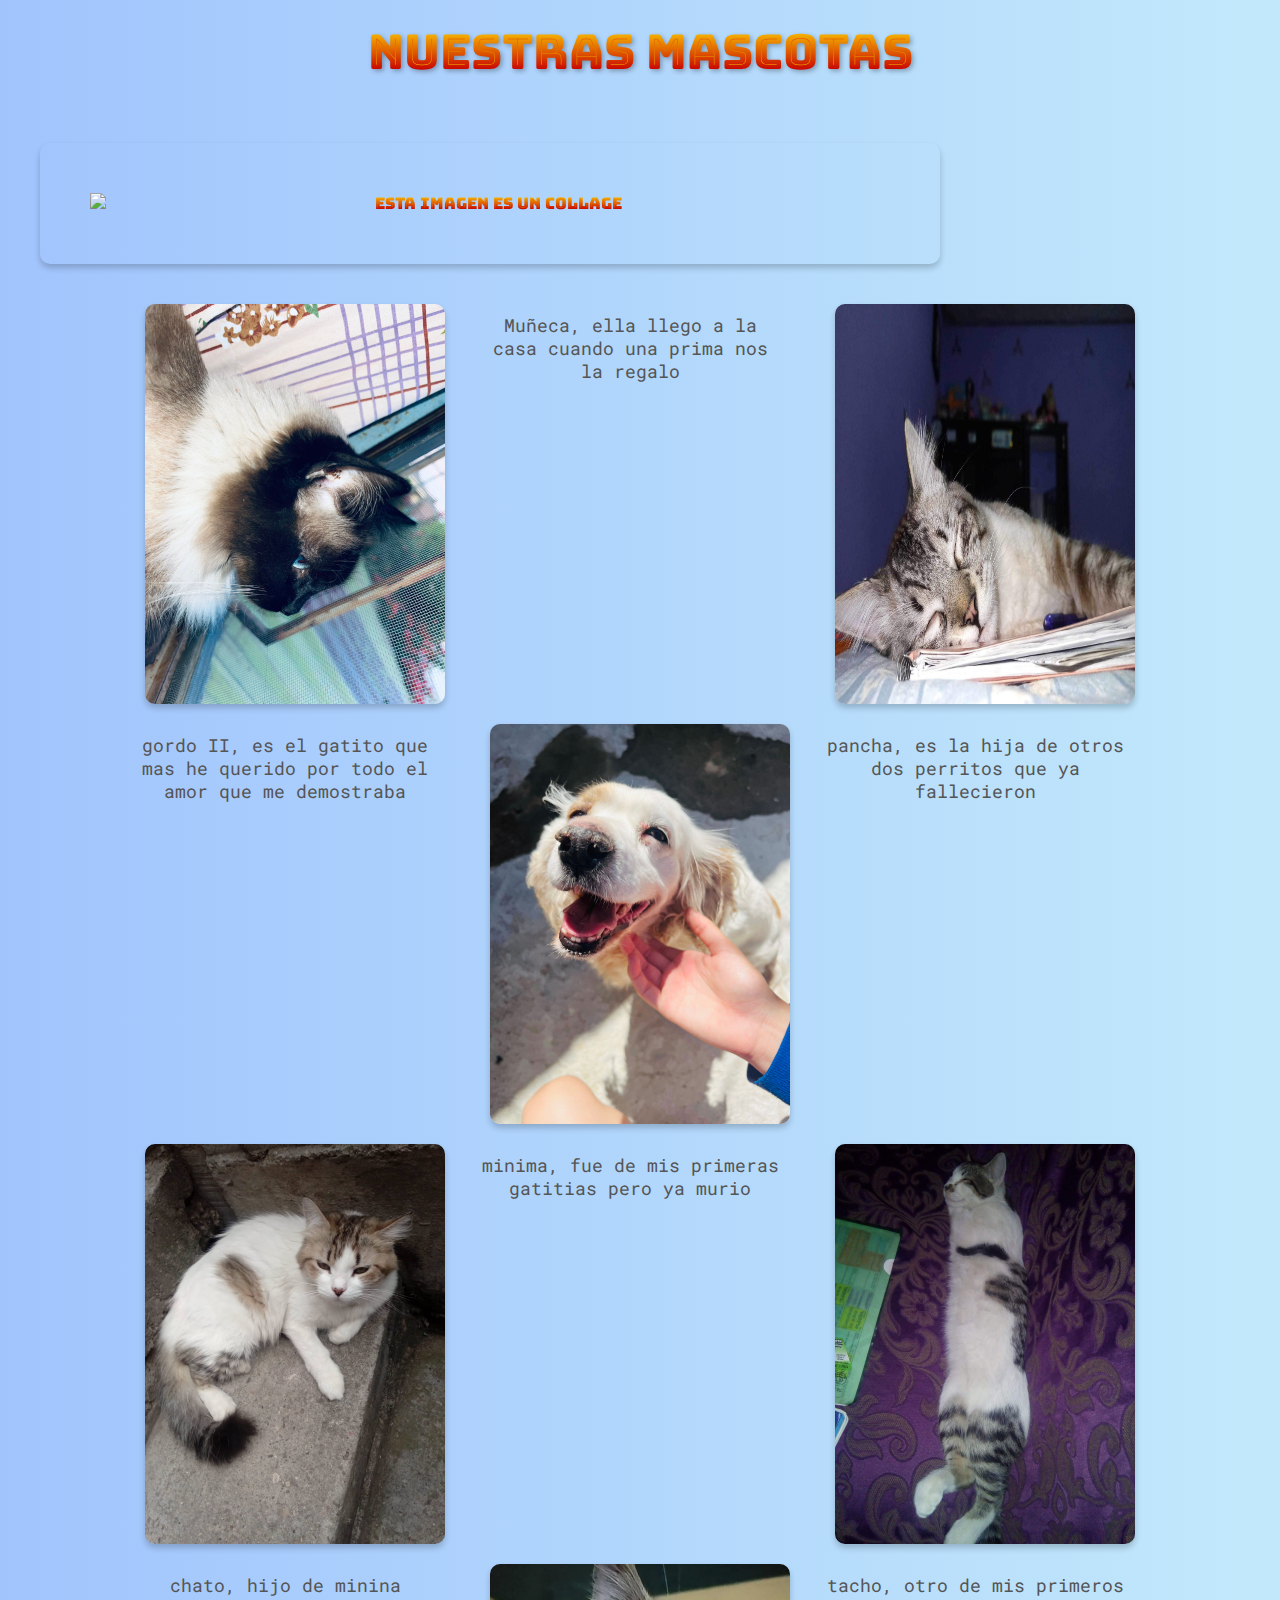
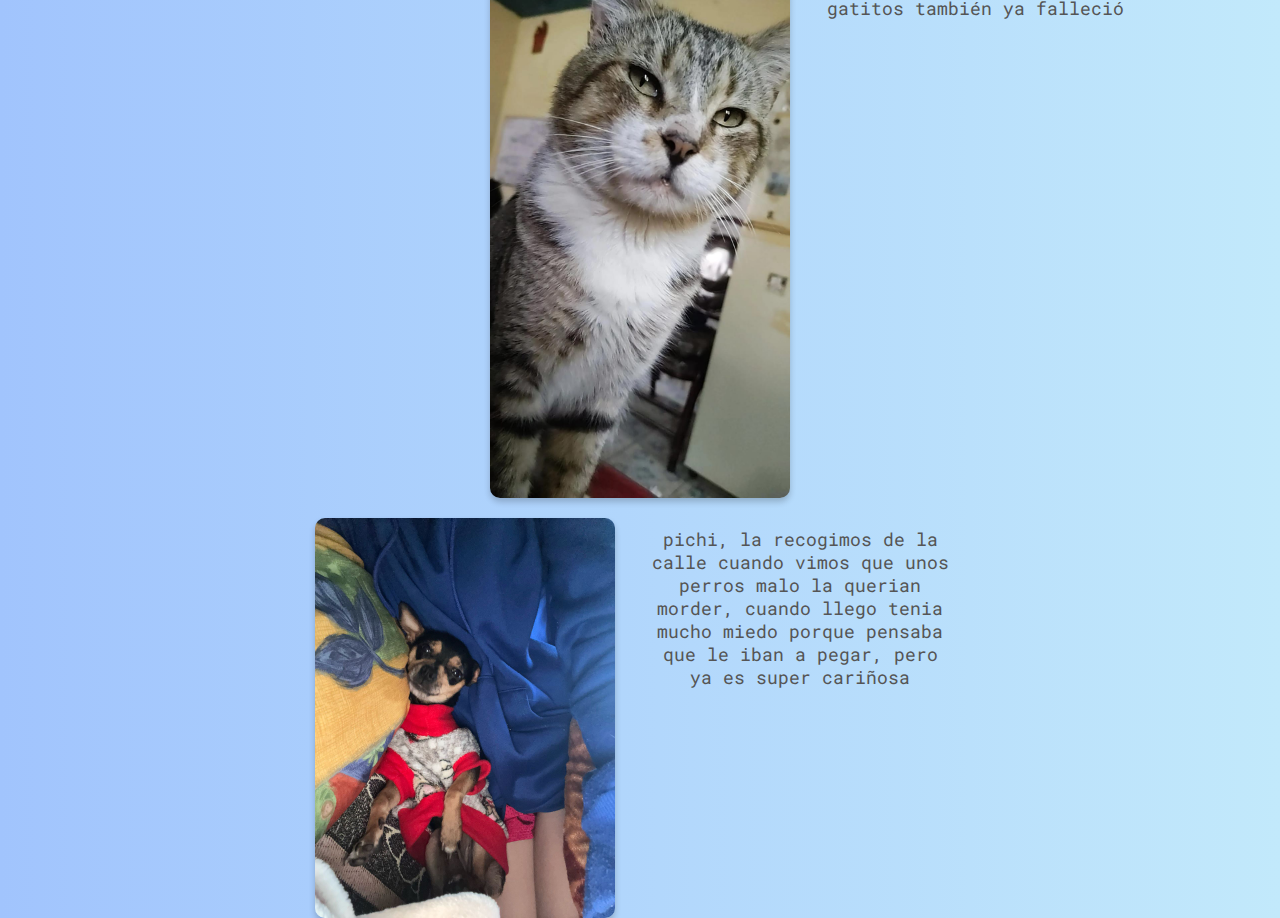
==== index.html @ cd4a5465 "Update and rename aplicacion web.html to index.html" ====
<!DOCTYPE html>
<html>
<head>
    <!-- esto es para colocar una fuente diferente -->
    <link rel="preconnect" href="https://fonts.googleapis.com">
    <link rel="preconnect" href="https://fonts.gstatic.com" crossorigin>
    <link href="https://fonts.googleapis.com/css2?family=Bungee+Spice&family=Roboto+Mono:ital,wght@0,100..700;1,100..700&family=Roboto:ital,wght@0,100;0,300;0,400;0,500;0,700;0,900;1,100;1,300;1,400;1,500;1,700;1,900&display=swap" rel="stylesheet">
    <!-- este es el link para que sirve el css -->
    <link rel="stylesheet" href="estilo.css">
    <title>NUESTRAS MASCOTAS</title>
</head>
<body>
    <h1><strong>NUESTRAS MASCOTAS</strong></h1>
    <div class="collage">
        <img  src="fotos/collage.png" alt="esta imagen es un collage" >
    </div>
    
    <section>   
        <img src="fotos/mulñeca.jpeg">
        <p>Muñeca,  ella llego a la casa cuando una prima nos la regalo</p>
        <br>
        <img src="fotos/gordo II.jpeg">
        <p>gordo II, es el gatito que mas he querido por todo el amor que me demostraba</p>
        <br>
        <img src="fotos/pancha.jpeg">
        <p>pancha, es la hija de otros dos perritos que ya fallecieron</p>
        <br>
        <img src="fotos/minima.jpeg">
        <p>minima, fue de mis primeras gatitias pero ya murio</p>
        <br>
        <img src="fotos/chato.jpeg">
        <p>chato, hijo de minina</p> 
        <br>
        <img src="fotos/tacho.jpeg">
        <p>tacho, otro de mis primeros gatitos también ya falleció</p>
        <br>
        <img src="fotos/pichi.jpeg">
        <p>pichi, la recogimos de la calle cuando vimos que unos perros malo la querian morder, cuando llego tenia mucho miedo porque pensaba que le iban a pegar, pero ya es super cariñosa</p>

    </section>

</body>
</html>
---- estilo.css ----
body {
    font-family: 'Roboto', sans-serif;
    background: linear-gradient(to right, #a1c4fd, #c2e9fb); /* Gradiente suave de azul */
    margin: 0;
    padding: 0;
    color: #333;
}

body{
    font-family: "Bungee Spice", sans-serif;
    font-weight: 400;
    font-style: normal;
}
.collage img{
    padding: 50px;
    margin: 40px;
    width: 100%;
    height: 1500px;
    display: flex;
    justify-content: center;
}
/* Estilos generales */
body {
    
    background-color: #f4f4f9;
    margin: 0;
    padding: 0;
    color: #333;
}

/* Estilo para el título principal */
h1 {
    text-align: center;
    font-family: 'Bungee Spice', cursive;
    font-size: 3em;
    color: #2c3e50;
    margin-top: 20px;
    padding-bottom: 20px;
    text-shadow: 2px 2px 5px rgba(0, 0, 0, 0.3);
}

/* Estilo para el collage de imágenes */
.collage {
    text-align: center;
    margin: 20px 0;
}

.collage img {
    width: 100%;
    max-width: 800px;
    height: auto;
    border-radius: 10px;
    box-shadow: 0 4px 6px rgba(0, 0, 0, 0.2);
}

/* Estilo para las secciones de cada mascota */
section {
    display: flex;
    flex-wrap: wrap;
    justify-content: center;
    gap: 20px;
    margin-top: 20px;
}

/* Cada bloque de mascota */
section img {
    max-width: 300px;
    border-radius: 10px;
    box-shadow: 0 4px 6px rgba(0, 0, 0, 0.2);
}

section p {
    width: 300px;
    font-family: 'Roboto Mono', monospace;
    font-size: 1.1em;
    color: #555;
    text-align: center;
    margin-top: 10px;
}

/* Hover effect para las imágenes */
section img:hover {
    transform: scale(1.05);
    transition: transform 0.3s ease;
}

/* Estilo para los párrafos de las mascotas */
p {
    padding: 0 15px;
}

/* Estilo para los márgenes entre las imágenes */
section br {
    margin-bottom: 20px;
}
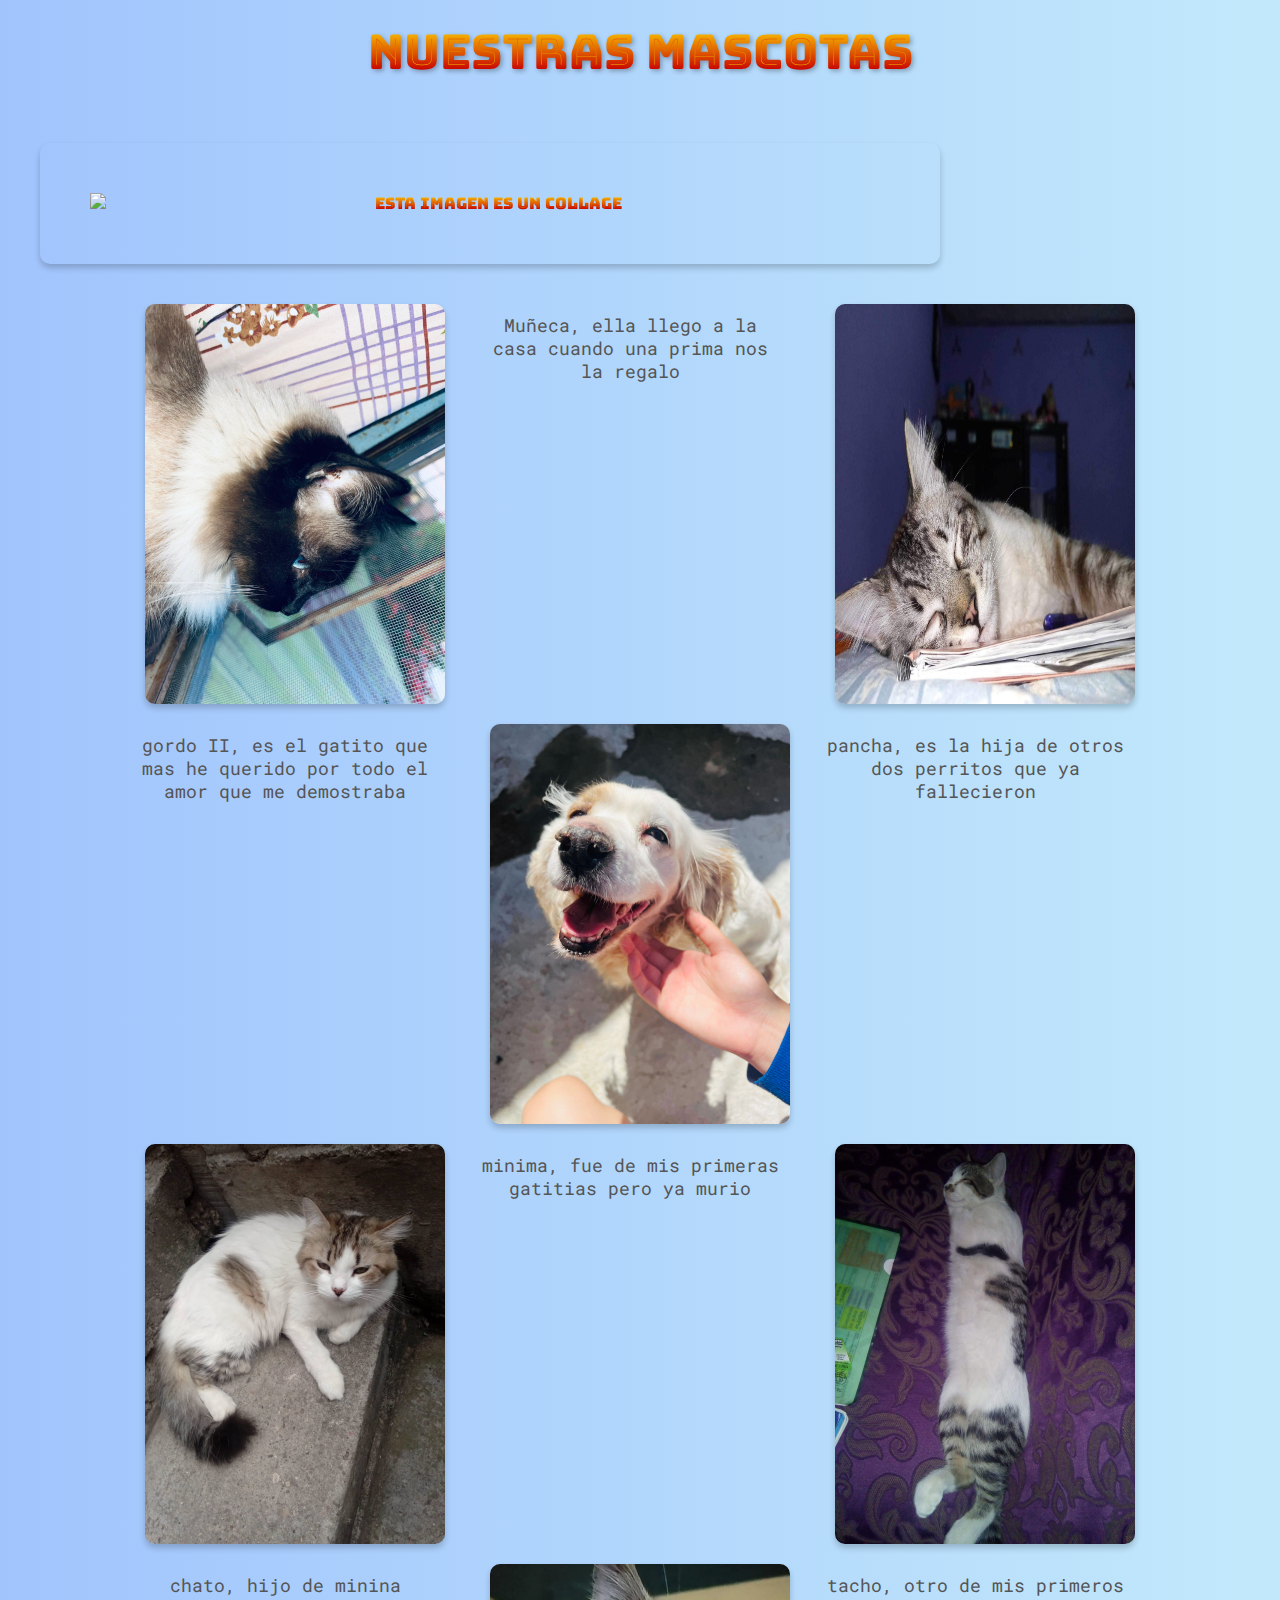
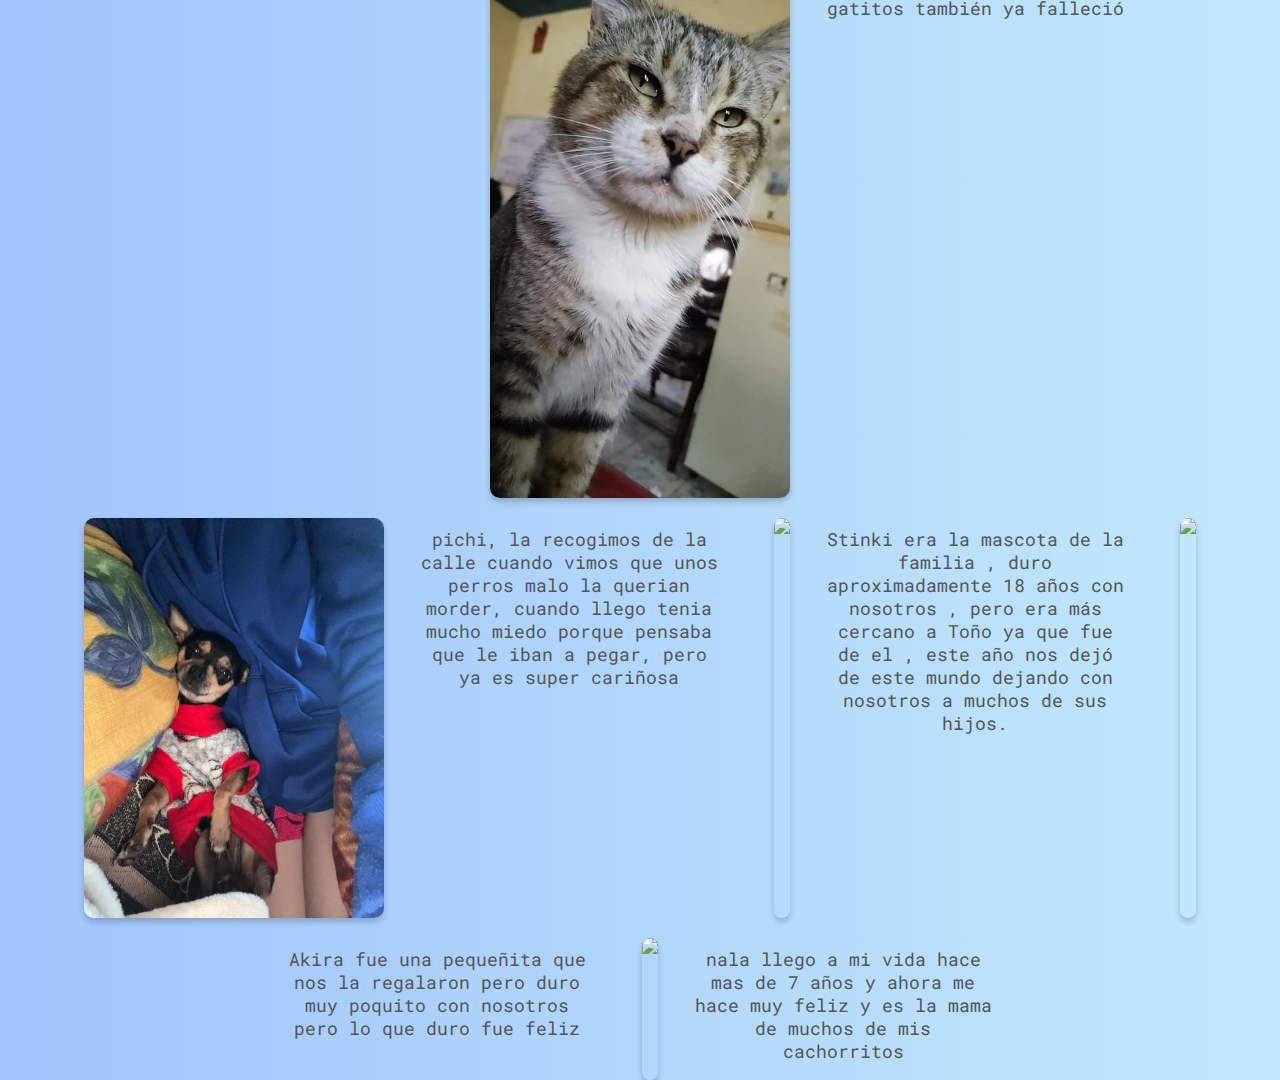
==== commit a1d16225: "Update and rename index.html.html to index.html" ====
--- a/index.html
+++ b/index.html
@@ -36,6 +36,16 @@
         <br>
         <img src="fotos/pichi.jpeg">
         <p>pichi, la recogimos de la calle cuando vimos que unos perros malo la querian morder, cuando llego tenia mucho miedo porque pensaba que le iban a pegar, pero ya es super cariñosa</p>
+        <br>
+        <img src="fotos/stinki.jpeg">
+        <p>Stinki era la mascota de la familia , duro aproximadamente 18 años con nosotros , pero era más cercano a Toño ya que fue de el , este año nos dejó de este mundo dejando con nosotros a muchos de sus hijos.</p>
+        <br>
+        <img src="fotos/akira.jpeg">
+        <p>Akira fue una pequeñita que nos la regalaron pero duro muy poquito con nosotros pero lo que duro fue feliz</p>
+        <br>
+        <img src="fotos/nala.jpeg">
+        <p>nala llego a mi vida hace mas de 7 años y ahora me hace muy feliz y es la mama de muchos de mis cachorritos</p>
+        
 
     </section>
 
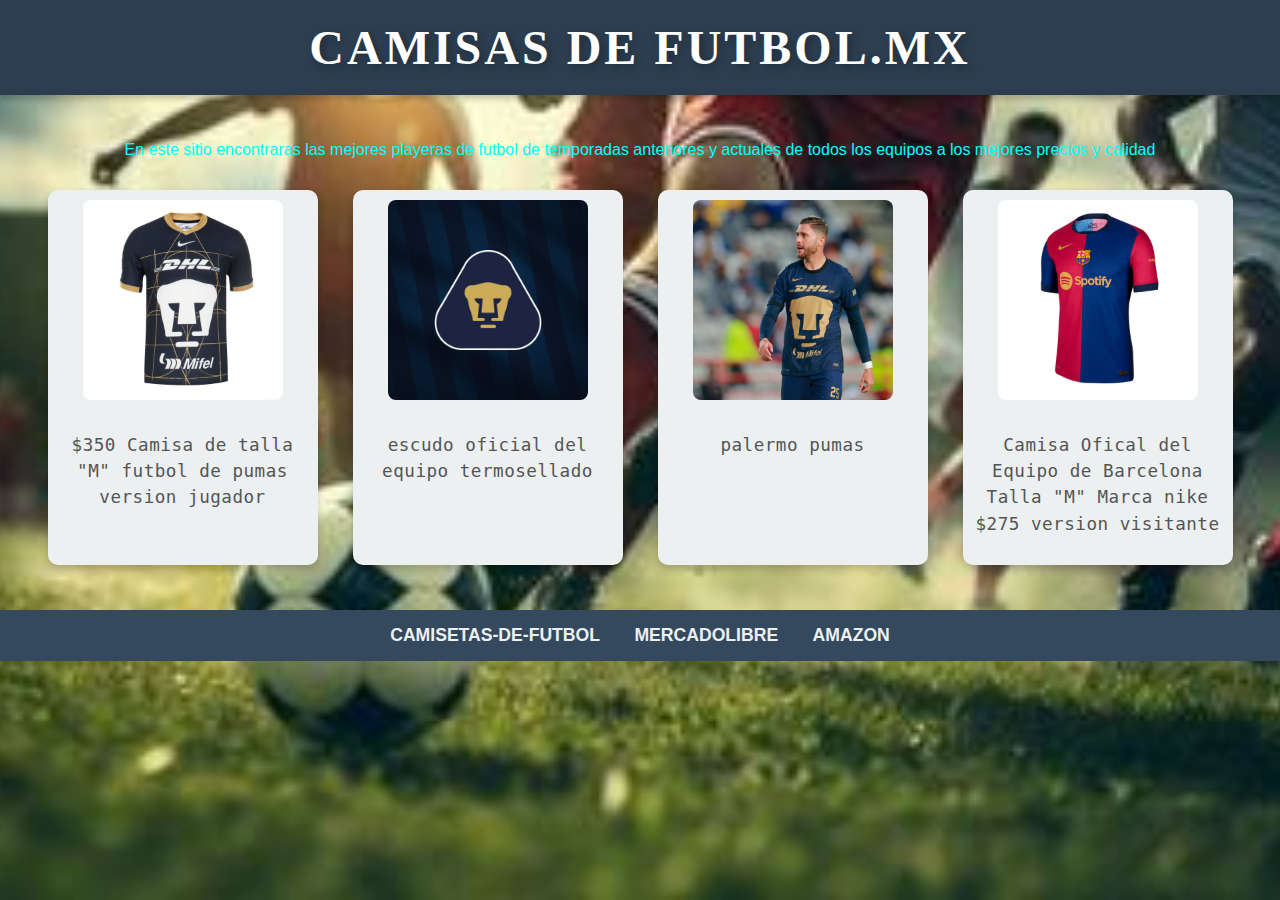
==== commit 21e59e2c: "Add files via upload" ====
--- a/index.html
+++ b/index.html
@@ -1,53 +1,172 @@
 <!DOCTYPE html>
 <html>
 <head>
-    <!-- esto es para colocar una fuente diferente -->
-    <link rel="preconnect" href="https://fonts.googleapis.com">
-    <link rel="preconnect" href="https://fonts.gstatic.com" crossorigin>
-    <link href="https://fonts.googleapis.com/css2?family=Bungee+Spice&family=Roboto+Mono:ital,wght@0,100..700;1,100..700&family=Roboto:ital,wght@0,100;0,300;0,400;0,500;0,700;0,900;1,100;1,300;1,400;1,500;1,700;1,900&display=swap" rel="stylesheet">
-    <!-- este es el link para que sirve el css -->
-    <link rel="stylesheet" href="estilo.css">
-    <title>NUESTRAS MASCOTAS</title>
+    <style>
+        body {
+    font-family: 'Roboto', sans-serif;
+    background-image: url(funtbol.jpg); 
+    background-size: cover;  
+    background-position: center center; 
+    background-attachment: fixed;
+    color: #333;
+    margin: 0;
+    padding: 0;
+}
+
+        /* Estilos generales */
+    body {
+        font-family: 'Roboto', sans-serif; 
+        
+        color: #333; 
+        margin: 0;
+        padding: 0;
+    }
+
+/* Estilo para el header (encabezado) */
+    header {
+        background-color: #2c3e50; 
+        color: white;
+        padding: 20px 0;
+        text-align: center;
+        text-transform: uppercase;
+        letter-spacing: 3px;
+        font-weight: bold;
+        box-shadow: 0 4px 6px rgba(0, 0, 0, 0.2); 
+    }
+
+    header h1 {
+        font-family: 'Bungee Spice', cursive; 
+        font-size: 3em;
+        margin: 0;
+        text-shadow: 3px 3px 8px rgba(0, 0, 0, 0.3); 
+    }
+
+
+section {
+    display: flex;
+    flex-wrap: wrap; 
+    justify-content: space-around;
+    padding: 30px;
+    color:aqua;
+    border-radius: 10px;
+    box-shadow: 0 4px 12px rgba(0, 0, 0, 0.1); 
+}
+
+/* Estilo para cada item (imagen + texto) */
+section .item {
+    text-align: center; 
+    margin: 15px;
+    width: 250px; 
+    background-color: #ecf0f1; 
+    border-radius: 10px;
+    box-shadow: 0 4px 8px rgba(0, 0, 0, 0.2); 
+    padding: 10px;
+}
+
+/* Estilo para las imágenes dentro de cada item */
+section .item img {
+    width: 100%;
+    max-width: 200px; 
+    height: auto;
+    margin-bottom: 10px; 
+    border-radius: 8px;
+    transition: transform 0.3s ease, box-shadow 0.3s ease;
+}
+
+/* Efecto hover para las imágenes */
+section .item img:hover {
+    transform: scale(1.05); 
+    box-shadow: 0 6px 15px rgba(0, 0, 0, 0.3); 
+}
+
+/* Estilo para los párrafos dentro de cada item */
+section .item p {
+    font-family: 'Roboto Mono', monospace; 
+    font-size: 1.1em;
+    color: #555;
+    line-height: 1.5;
+    letter-spacing: 0.5px;
+}
+
+/* Estilo para el footer (pie de página) */
+footer {
+    background-color: #34495e; 
+    color: white;
+    padding: 15px;
+    text-align: center;
+    font-family: 'Roboto', sans-serif;
+}
+
+footer a {
+    color: #ecf0f1; /* Color claro para los enlaces */
+    text-decoration: none;
+    font-size: 1.1em;
+    margin: 0 15px;
+    font-weight: bold;
+    text-transform: uppercase;
+    transition: color 0.3s ease, transform 0.3s ease;
+}
+
+footer a:hover {
+    color: #f39c12; 
+    transform: translateY(-3px); 
+}
+
+/* Diseño responsivo para pantallas más pequeñas */
+@media (max-width: 768px) {
+    section {
+        flex-direction: column; 
+        align-items: center; 
+    }
+
+    section .item {
+        width: 90%; 
+        margin: 10px 0;
+    }
+
+    footer a {
+        font-size: 1em;
+        margin: 5px;
+    }
+
+    header h1 {
+        font-size: 2.2em; 
+    }
+}
+
+
+    </style>
+    <title>Camisas de futbol</title>
 </head>
 <body>
-    <h1><strong>NUESTRAS MASCOTAS</strong></h1>
-    <div class="collage">
-        <img  src="fotos/collage.png" alt="esta imagen es un collage" >
-    </div>
-    
-    <section>   
-        <img src="fotos/mulñeca.jpeg">
-        <p>Muñeca,  ella llego a la casa cuando una prima nos la regalo</p>
-        <br>
-        <img src="fotos/gordo II.jpeg">
-        <p>gordo II, es el gatito que mas he querido por todo el amor que me demostraba</p>
-        <br>
-        <img src="fotos/pancha.jpeg">
-        <p>pancha, es la hija de otros dos perritos que ya fallecieron</p>
-        <br>
-        <img src="fotos/minima.jpeg">
-        <p>minima, fue de mis primeras gatitias pero ya murio</p>
-        <br>
-        <img src="fotos/chato.jpeg">
-        <p>chato, hijo de minina</p> 
-        <br>
-        <img src="fotos/tacho.jpeg">
-        <p>tacho, otro de mis primeros gatitos también ya falleció</p>
-        <br>
-        <img src="fotos/pichi.jpeg">
-        <p>pichi, la recogimos de la calle cuando vimos que unos perros malo la querian morder, cuando llego tenia mucho miedo porque pensaba que le iban a pegar, pero ya es super cariñosa</p>
-        <br>
-        <img src="fotos/stinki.jpeg">
-        <p>Stinki era la mascota de la familia , duro aproximadamente 18 años con nosotros , pero era más cercano a Toño ya que fue de el , este año nos dejó de este mundo dejando con nosotros a muchos de sus hijos.</p>
-        <br>
-        <img src="fotos/akira.jpeg">
-        <p>Akira fue una pequeñita que nos la regalaron pero duro muy poquito con nosotros pero lo que duro fue feliz</p>
-        <br>
-        <img src="fotos/nala.jpeg">
-        <p>nala llego a mi vida hace mas de 7 años y ahora me hace muy feliz y es la mama de muchos de mis cachorritos</p>
-        
+    <header>
+        <h1>CAMISAS DE FUTBOL.MX</h1>
+    </header>
+    <section>
+        <p>En este sitio encontraras las mejores playeras de futbol de temporadas anteriores y actuales de todos los equipos a los mejores precios y calidad</p>
+        <div class="item">
+            <img src="pumas-01.jpg">
+            <p>$350 Camisa de talla "M" futbol de pumas version jugador</p>
+        </div>
 
+        <div class="item">
+            <img src="pumas-02.jpg">
+            <p>escudo oficial del equipo termosellado</p>
+        </div>
+        <div class="item">  
+            <img src="pumas-03.jpg">
+            <p>palermo pumas</p>
+        </div> 
+
+        <div class="item">
+            <img src="barcelona.jpg">
+            <p>Camisa Ofical del Equipo de Barcelona Talla "M" Marca nike $275 version visitante</p>
+        </div>
     </section>
-
+    <footer>
+        <a href="https://www.camisetasfutbol.mx/">camisetas-de-futbol</a>
+        <a href="https://listado.mercadolibre.com.mx/camiseta-futbol">mercadolibre</a>
+        <a href="https://www.amazon.com.mx/camisetas-de-futbol/s?k=camisetas+de+futbol">amazon</a>
+    </footer>
 </body>
-</html>
+</html>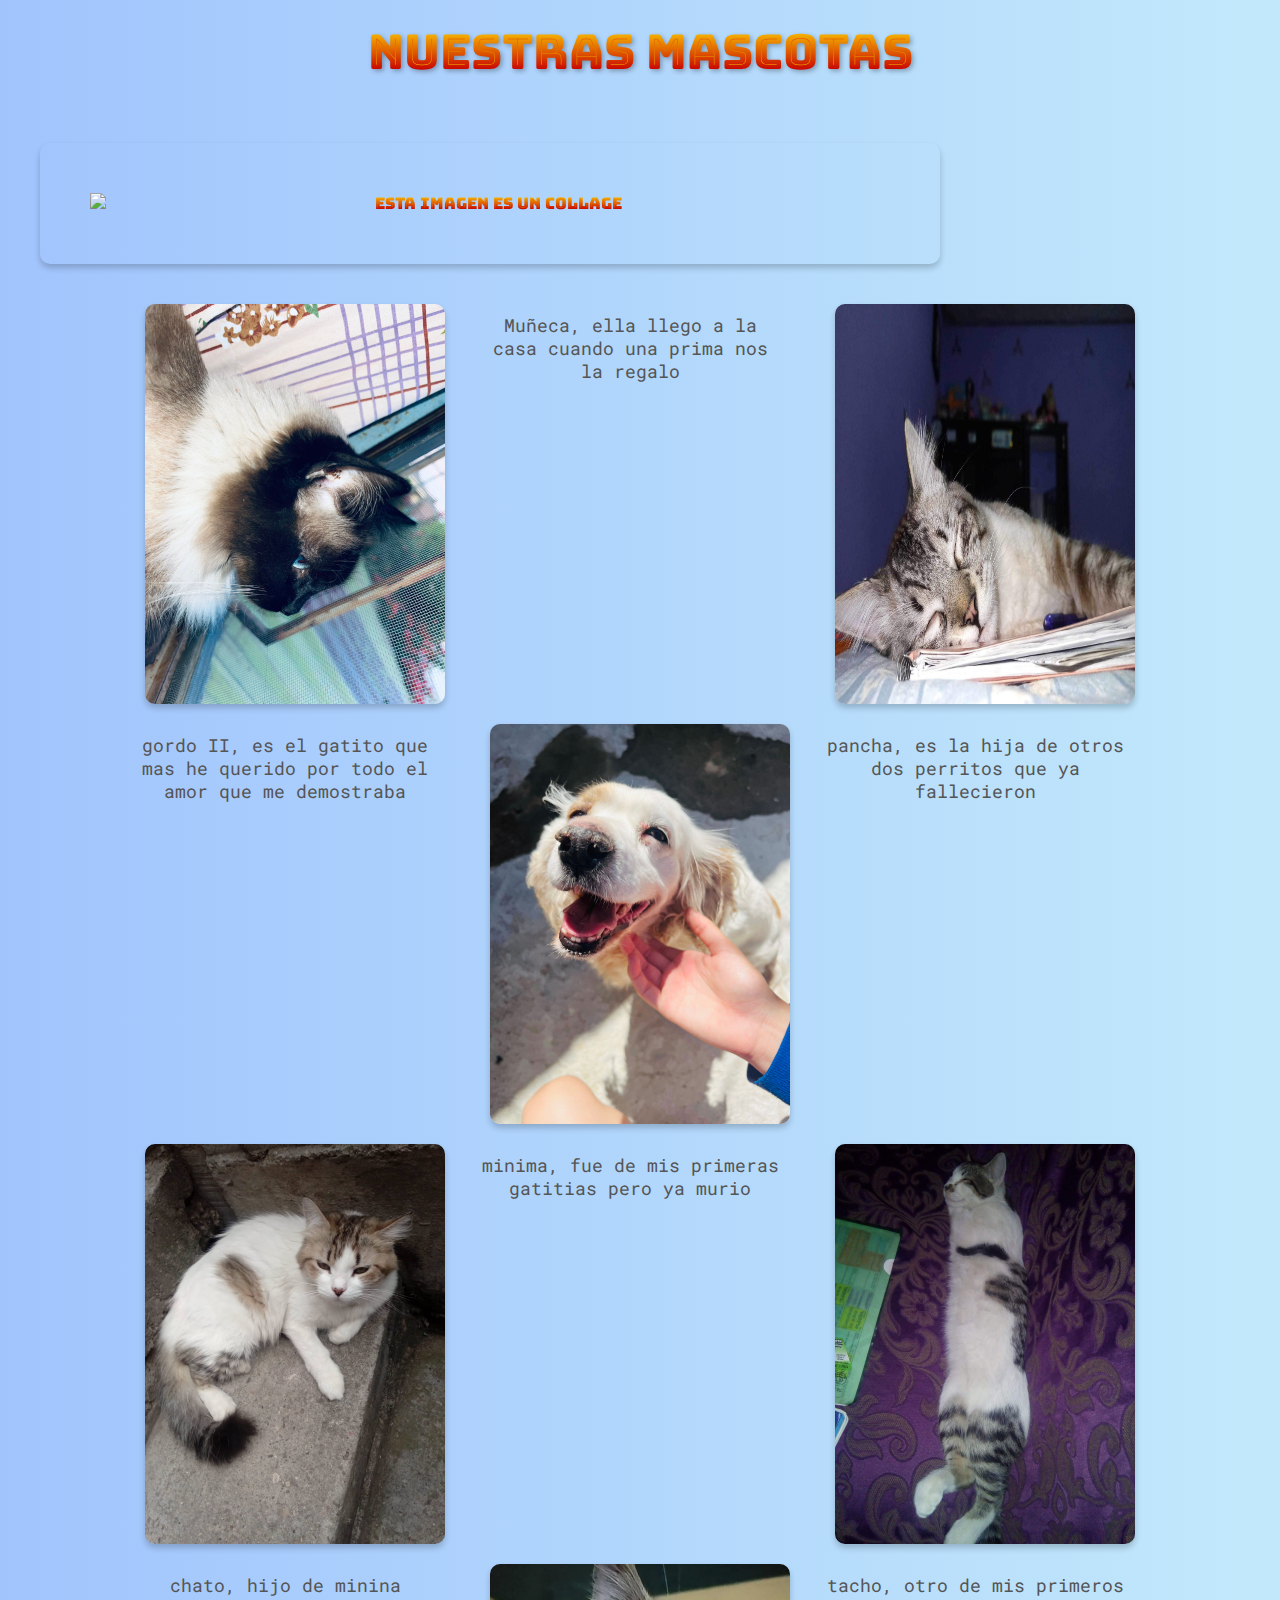
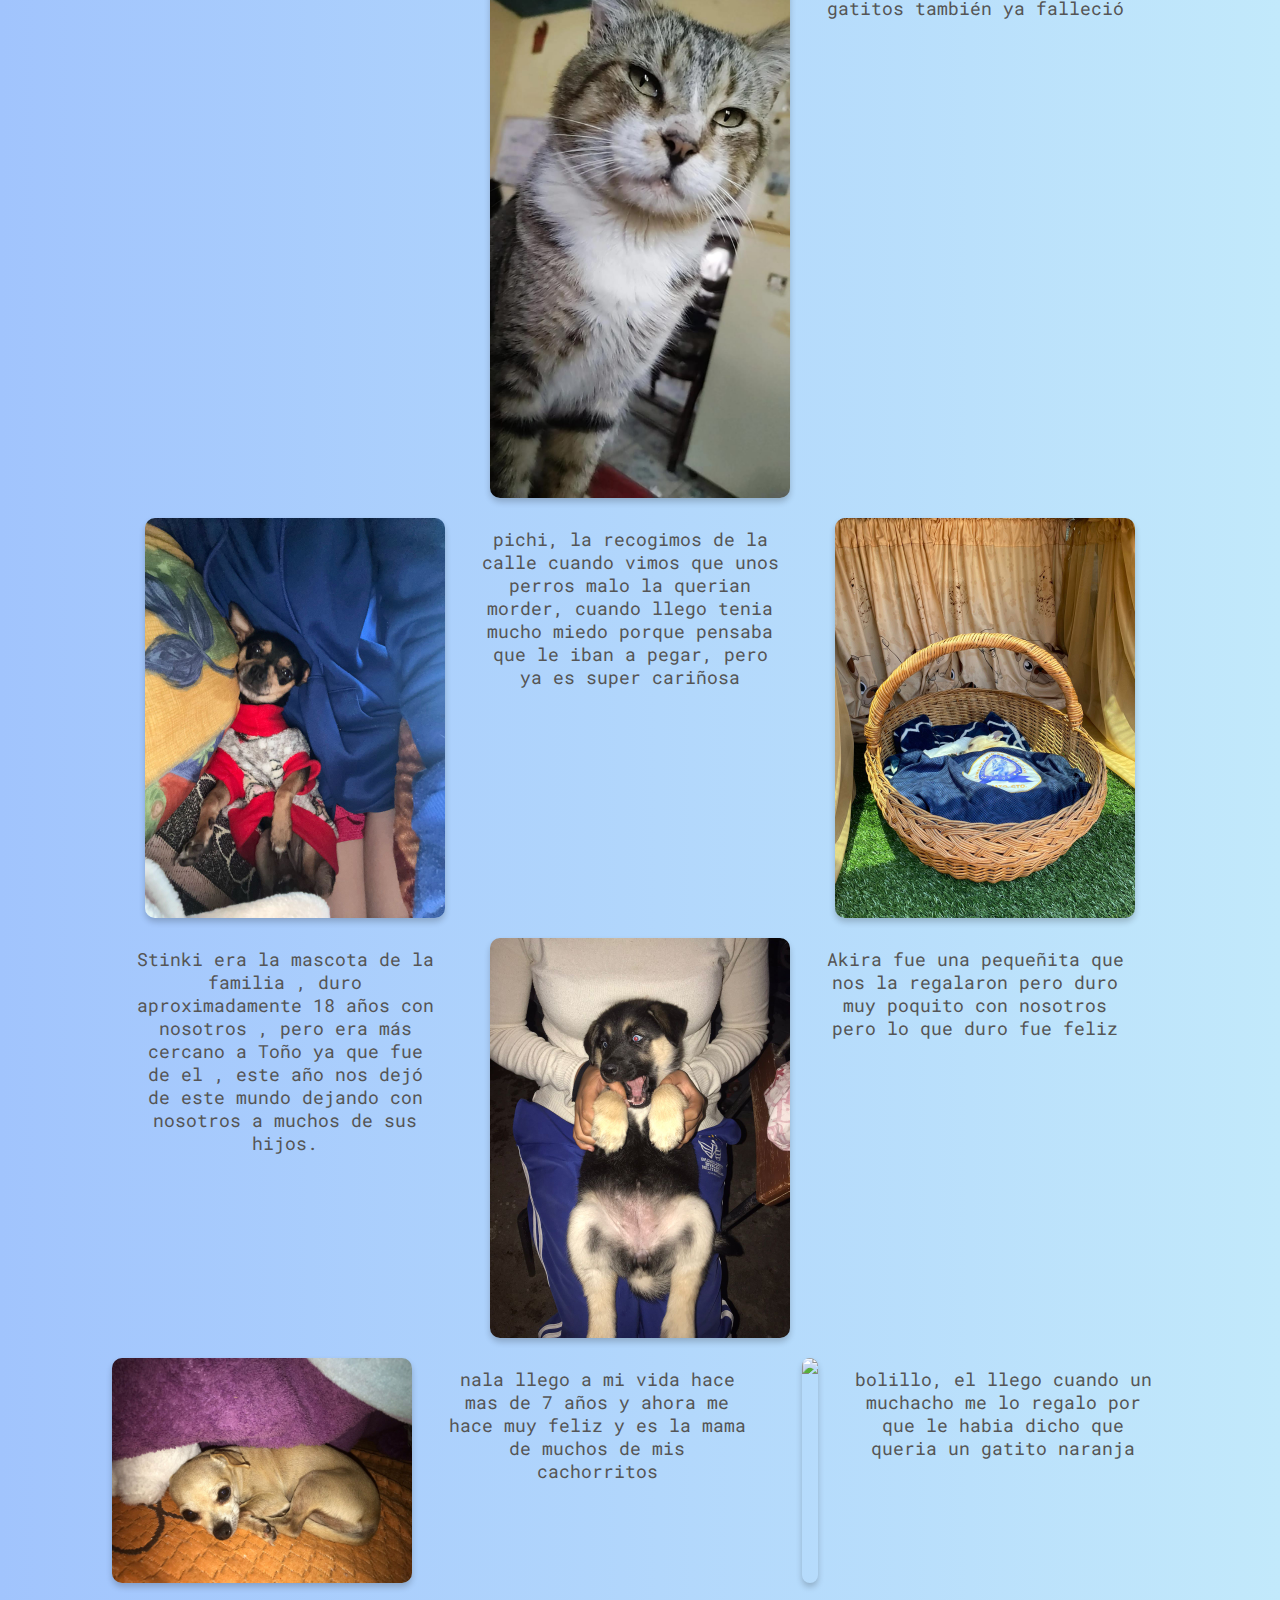
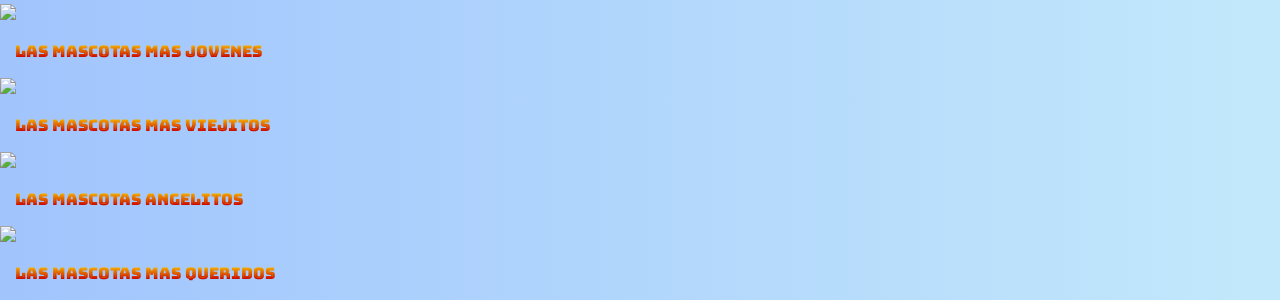
==== commit e9a4bb33: "Add files via upload" ====
--- a/index.html
+++ b/index.html
@@ -1,172 +1,84 @@
 <!DOCTYPE html>
 <html>
 <head>
-    <style>
-        body {
-    font-family: 'Roboto', sans-serif;
-    background-image: url(funtbol.jpg); 
-    background-size: cover;  
-    background-position: center center; 
-    background-attachment: fixed;
-    color: #333;
-    margin: 0;
-    padding: 0;
-}
-
-        /* Estilos generales */
-    body {
-        font-family: 'Roboto', sans-serif; 
-        
-        color: #333; 
-        margin: 0;
-        padding: 0;
-    }
-
-/* Estilo para el header (encabezado) */
-    header {
-        background-color: #2c3e50; 
-        color: white;
-        padding: 20px 0;
-        text-align: center;
-        text-transform: uppercase;
-        letter-spacing: 3px;
-        font-weight: bold;
-        box-shadow: 0 4px 6px rgba(0, 0, 0, 0.2); 
-    }
-
-    header h1 {
-        font-family: 'Bungee Spice', cursive; 
-        font-size: 3em;
-        margin: 0;
-        text-shadow: 3px 3px 8px rgba(0, 0, 0, 0.3); 
-    }
-
-
-section {
-    display: flex;
-    flex-wrap: wrap; 
-    justify-content: space-around;
-    padding: 30px;
-    color:aqua;
-    border-radius: 10px;
-    box-shadow: 0 4px 12px rgba(0, 0, 0, 0.1); 
-}
-
-/* Estilo para cada item (imagen + texto) */
-section .item {
-    text-align: center; 
-    margin: 15px;
-    width: 250px; 
-    background-color: #ecf0f1; 
-    border-radius: 10px;
-    box-shadow: 0 4px 8px rgba(0, 0, 0, 0.2); 
-    padding: 10px;
-}
-
-/* Estilo para las imágenes dentro de cada item */
-section .item img {
-    width: 100%;
-    max-width: 200px; 
-    height: auto;
-    margin-bottom: 10px; 
-    border-radius: 8px;
-    transition: transform 0.3s ease, box-shadow 0.3s ease;
-}
-
-/* Efecto hover para las imágenes */
-section .item img:hover {
-    transform: scale(1.05); 
-    box-shadow: 0 6px 15px rgba(0, 0, 0, 0.3); 
-}
-
-/* Estilo para los párrafos dentro de cada item */
-section .item p {
-    font-family: 'Roboto Mono', monospace; 
-    font-size: 1.1em;
-    color: #555;
-    line-height: 1.5;
-    letter-spacing: 0.5px;
-}
-
-/* Estilo para el footer (pie de página) */
-footer {
-    background-color: #34495e; 
-    color: white;
-    padding: 15px;
-    text-align: center;
-    font-family: 'Roboto', sans-serif;
-}
-
-footer a {
-    color: #ecf0f1; /* Color claro para los enlaces */
-    text-decoration: none;
-    font-size: 1.1em;
-    margin: 0 15px;
-    font-weight: bold;
-    text-transform: uppercase;
-    transition: color 0.3s ease, transform 0.3s ease;
-}
-
-footer a:hover {
-    color: #f39c12; 
-    transform: translateY(-3px); 
-}
-
-/* Diseño responsivo para pantallas más pequeñas */
-@media (max-width: 768px) {
-    section {
-        flex-direction: column; 
-        align-items: center; 
-    }
-
-    section .item {
-        width: 90%; 
-        margin: 10px 0;
-    }
-
-    footer a {
-        font-size: 1em;
-        margin: 5px;
-    }
-
-    header h1 {
-        font-size: 2.2em; 
-    }
-}
-
-
-    </style>
-    <title>Camisas de futbol</title>
+    <!-- esto es para colocar una fuente diferente -->
+    <link rel="preconnect" href="https://fonts.googleapis.com">
+    <link rel="preconnect" href="https://fonts.gstatic.com" crossorigin>
+    <link href="https://fonts.googleapis.com/css2?family=Bungee+Spice&family=Roboto+Mono:ital,wght@0,100..700;1,100..700&family=Roboto:ital,wght@0,100;0,300;0,400;0,500;0,700;0,900;1,100;1,300;1,400;1,500;1,700;1,900&display=swap" rel="stylesheet">
+    <!-- este es el link para que sirve el css -->
+    <link rel="stylesheet" href="estilo.css">
+    <title>NUESTRAS MASCOTAS</title>
 </head>
 <body>
     <header>
-        <h1>CAMISAS DE FUTBOL.MX</h1>
+        <h1><strong>NUESTRAS MASCOTAS</strong></h1>
     </header>
-    <section>
-        <p>En este sitio encontraras las mejores playeras de futbol de temporadas anteriores y actuales de todos los equipos a los mejores precios y calidad</p>
-        <div class="item">
-            <img src="pumas-01.jpg">
-            <p>$350 Camisa de talla "M" futbol de pumas version jugador</p>
+    <div class="collage">
+        <img  src="fotos/collage.png" alt="esta imagen es un collage" >
+    </div>
+    
+    <section>   
+        <img src="fotos/mulñeca.jpeg">
+        <p>Muñeca,  ella llego a la casa cuando una prima nos la regalo</p>
+        <br>
+        <img src="fotos/gordo II.jpeg">
+        <p>gordo II, es el gatito que mas he querido por todo el amor que me demostraba</p>
+        <br>
+        <img src="fotos/pancha.jpeg">
+        <p>pancha, es la hija de otros dos perritos que ya fallecieron</p>
+        <br>
+        <img src="fotos/minima.jpeg">
+        <p>minima, fue de mis primeras gatitias pero ya murio</p>
+        <br>
+        <img src="fotos/chato.jpeg">
+        <p>chato, hijo de minina</p> 
+        <br>
+        <img src="fotos/tacho.jpeg">
+        <p>tacho, otro de mis primeros gatitos también ya falleció</p>
+        <br>
+        <img src="fotos/pichi.jpeg">
+        <p>pichi, la recogimos de la calle cuando vimos que unos perros malo la querian morder, cuando llego tenia mucho miedo porque pensaba que le iban a pegar, pero ya es super cariñosa</p>
+        <br>
+        <img src="fotos/stinki.jpeg">
+        <p>Stinki era la mascota de la familia , duro aproximadamente 18 años con nosotros , pero era más cercano a Toño ya que fue de el , este año nos dejó de este mundo dejando con nosotros a muchos de sus hijos.</p>
+        <br>
+        <img src="fotos/akira.jpeg">
+        <p>Akira fue una pequeñita que nos la regalaron pero duro muy poquito con nosotros pero lo que duro fue feliz</p>
+        <br>
+        <img src="fotos/nala.jpeg">
+        <p>nala llego a mi vida hace mas de 7 años y ahora me hace muy feliz y es la mama de muchos de mis cachorritos</p>
+        <br>
+        <img src="fotos/bolillo.jpeg">
+        <p>bolillo, el llego cuando un muchacho me lo regalo por que le habia dicho que queria un gatito naranja</p>
+
+    </section>
+    <br>
+    <footer>
+        <div class="contenedor">
+            <div class="jovenes">
+                <img src="fotos/jovenes.jpeg">
+                <p>las mascotas mas jovenes</p>
+            </div>
         </div>
-
-        <div class="item">
-            <img src="pumas-02.jpg">
-            <p>escudo oficial del equipo termosellado</p>
+        <div class="contenedor">
+            <div class="jovenes">
+                <img src="fotos/viejitos.jpeg">
+                <p>las mascotas mas viejitos</p>
+            </div>
         </div>
-        <div class="item">  
-            <img src="pumas-03.jpg">
-            <p>palermo pumas</p>
-        </div> 
-
-        <div class="item">
-            <img src="barcelona.jpg">
-            <p>Camisa Ofical del Equipo de Barcelona Talla "M" Marca nike $275 version visitante</p>
+        <div class="contenedor">
+            <div class="jovenes">
+                <img src="fotos/angelitos.jpeg">
+                <p>las mascotas angelitos</p>
+            </div>
         </div>
-    </section>
-    <footer>
-        <a href="https://www.camisetasfutbol.mx/">camisetas-de-futbol</a>
-        <a href="https://listado.mercadolibre.com.mx/camiseta-futbol">mercadolibre</a>
-        <a href="https://www.amazon.com.mx/camisetas-de-futbol/s?k=camisetas+de+futbol">amazon</a>
+        <div class="contenedor">
+            <div class="jovenes">
+                <img src="fotos/los mas queridos.jpeg">
+                <p>las mascotas mas queridos</p>
+            </div>
+        </div>
     </footer>
+    
 </body>
 </html>--- a/estilo.css
+++ b/estilo.css
@@ -0,0 +1,96 @@
+
+body {
+    font-family: 'Roboto', sans-serif;
+    background: linear-gradient(to right, #a1c4fd, #c2e9fb); /* Gradiente suave de azul */
+    margin: 0;
+    padding: 0;
+    color: #333;
+}
+
+body{
+    font-family: "Bungee Spice", sans-serif;
+    font-weight: 400;
+    font-style: normal;
+}
+.collage img{
+    padding: 50px;
+    margin: 40px;
+    width: 100%;
+    height: 1500px;
+    display: flex;
+    justify-content: center;
+}
+/* Estilos generales */
+body {
+    
+    background-color: #f4f4f9;
+    margin: 0;
+    padding: 0;
+    color: #333;
+}
+
+/* Estilo para el título principal */
+h1 {
+    text-align: center;
+    font-family: 'Bungee Spice', cursive;
+    font-size: 3em;
+    color: #2c3e50;
+    margin-top: 20px;
+    padding-bottom: 20px;
+    text-shadow: 2px 2px 5px rgba(0, 0, 0, 0.3);
+}
+
+/* Estilo para el collage de imágenes */
+.collage {
+    text-align: center;
+    margin: 20px 0;
+}
+
+.collage img {
+    width: 100%;
+    max-width: 800px;
+    height: auto;
+    border-radius: 10px;
+    box-shadow: 0 4px 6px rgba(0, 0, 0, 0.2);
+}
+
+/* Estilo para las secciones de cada mascota */
+section {
+    display: flex;
+    flex-wrap: wrap;
+    justify-content: center;
+    gap: 20px;
+    margin-top: 20px;
+}
+
+/* Cada bloque de mascota */
+section img {
+    max-width: 300px;
+    border-radius: 10px;
+    box-shadow: 0 4px 6px rgba(0, 0, 0, 0.2);
+}
+
+section p {
+    width: 300px;
+    font-family: 'Roboto Mono', monospace;
+    font-size: 1.1em;
+    color: #555;
+    text-align: center;
+    margin-top: 10px;
+}
+
+/* Hover effect para las imágenes */
+section img:hover {
+    transform: scale(1.05);
+    transition: transform 0.3s ease;
+}
+
+/* Estilo para los párrafos de las mascotas */
+p {
+    padding: 0 15px;
+}
+
+/* Estilo para los márgenes entre las imágenes */
+section br {
+    margin-bottom: 20px;
+}
